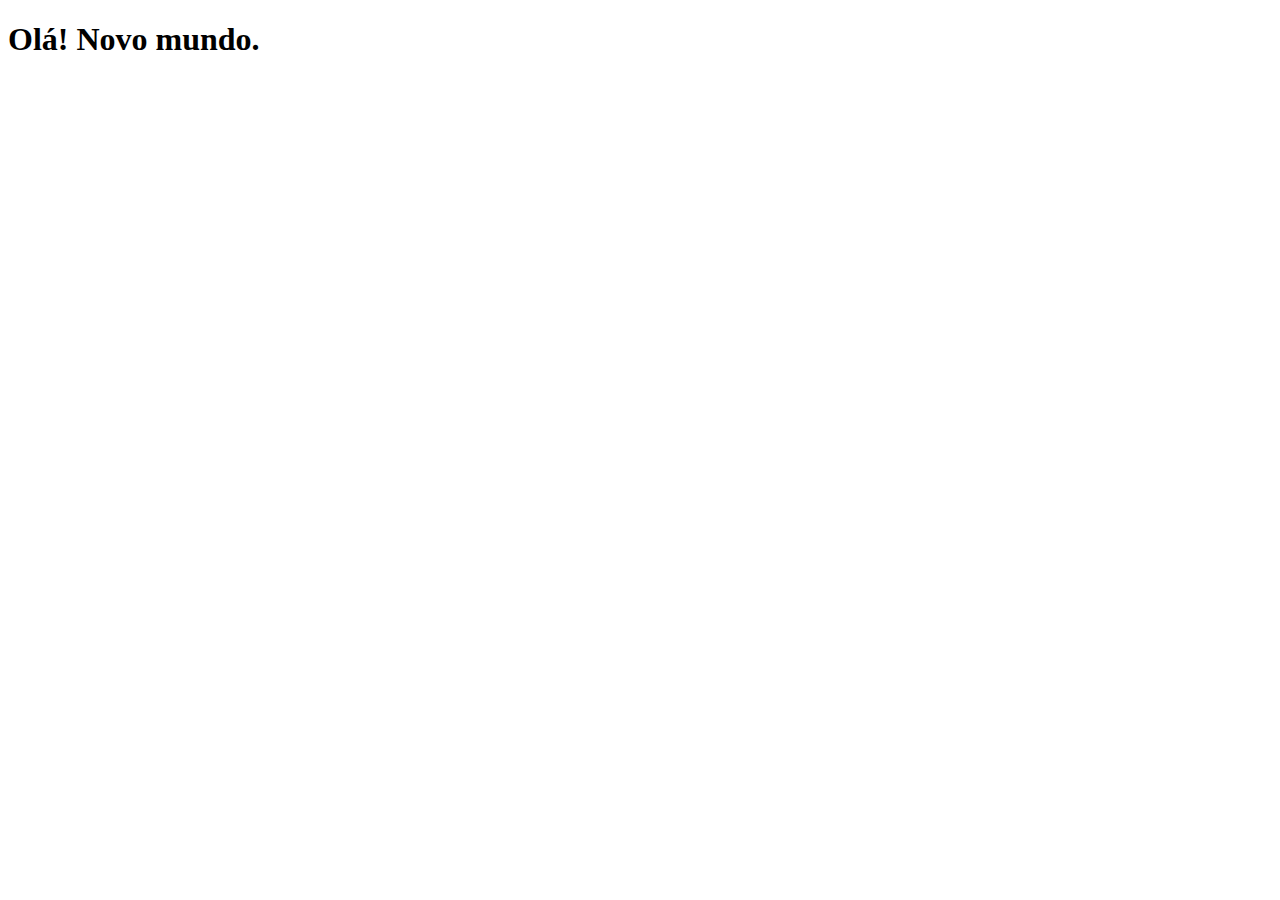
==== index.html @ 8614824b "inicioDoDesafio" ====
<!DOCTYPE html>
<html lang="pt-br">
<head>
    <meta charset="UTF-8">
    <meta http-equiv="X-UA-Compatible" content="IE=edge">
    <meta name="viewport" content="width=device-width, initial-scale=1.0">
    <title>projeto redes sociais</title>
    <link rel="shortcut icon" href="favicon.ico" type="image/x-icon">
</head>
<body>
    <h1>Olá! Novo mundo.</h1>
</body>
</html>
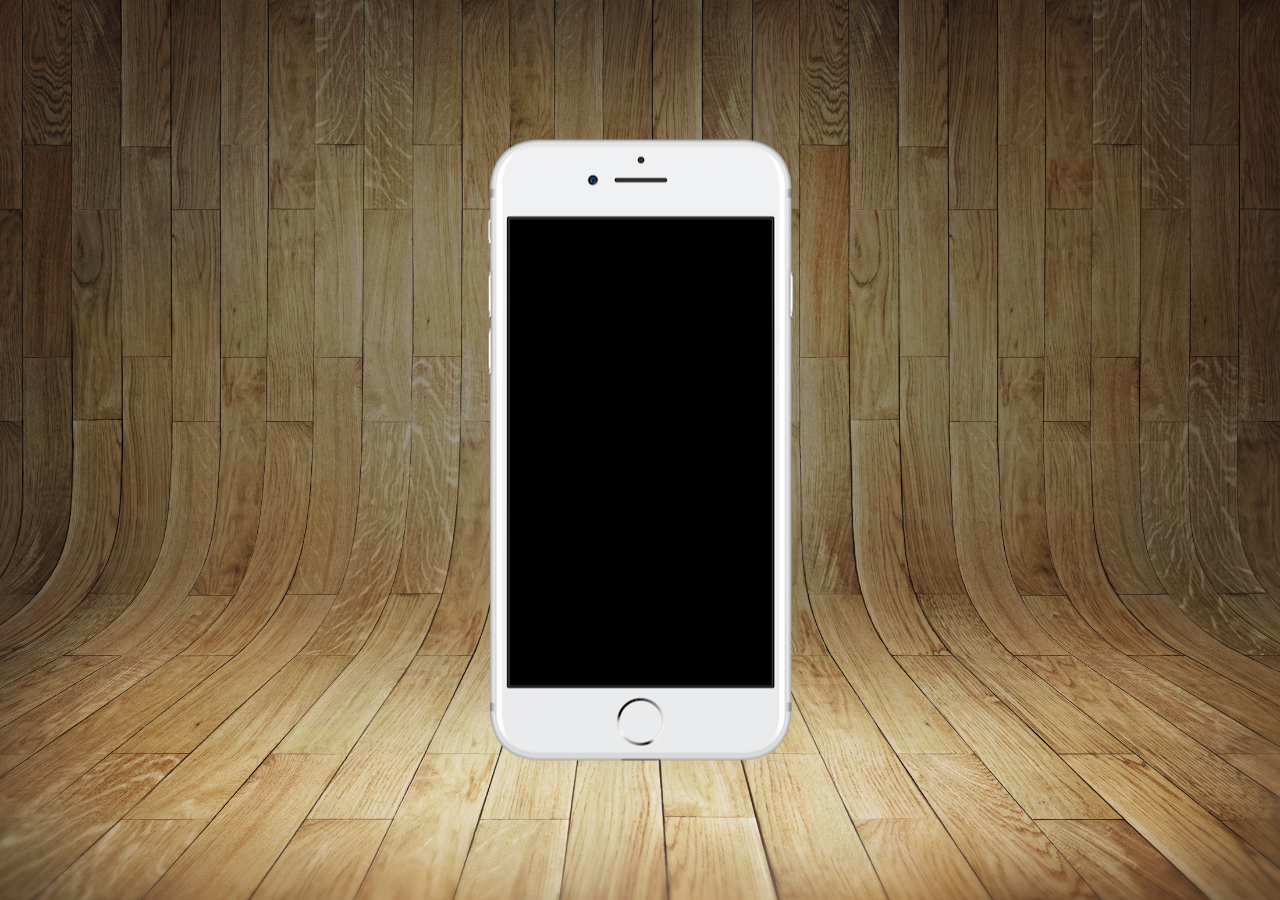
==== commit 88fa8e46: "iniciamosProjeto" ====
--- a/index.html
+++ b/index.html
@@ -6,8 +6,14 @@
     <meta name="viewport" content="width=device-width, initial-scale=1.0">
     <title>projeto redes sociais</title>
     <link rel="shortcut icon" href="favicon.ico" type="image/x-icon">
+    <link rel="stylesheet" href="estilos/style.css">
 </head>
 <body>
-    <h1>Olá! Novo mundo.</h1>
+    <main>
+        
+        <section id="telefone"></section>
+        <section id="redes-sociais"></section>
+    
+    </main>
 </body>
 </html>--- a/estilos/style.css
+++ b/estilos/style.css
@@ -0,0 +1,34 @@
+@charset "UTF-8";
+
+*{
+    margin: 0px;
+    border: 0px;
+    font-family: Arial, Helvetica, sans-serif;
+}
+
+html, body {
+    height: 100vp;
+    width: 100vw;
+    background-color: black;
+}
+
+body{
+    background: url(../imagens/fundo-madeira.jpg) no-repeat top center;
+    background-size: cover;
+    background-attachment: fixed;
+}
+
+main{
+    height: 100vh;
+    position: relative;
+}
+
+section#telefone{
+    height: 627px;
+    width: 310px;
+    position: absolute;
+    top: 50%;
+    left: 50%;
+    transform: translate(-50%, -50%);
+    background: url(../imagens/frame-iphone.png) no-repeat;
+}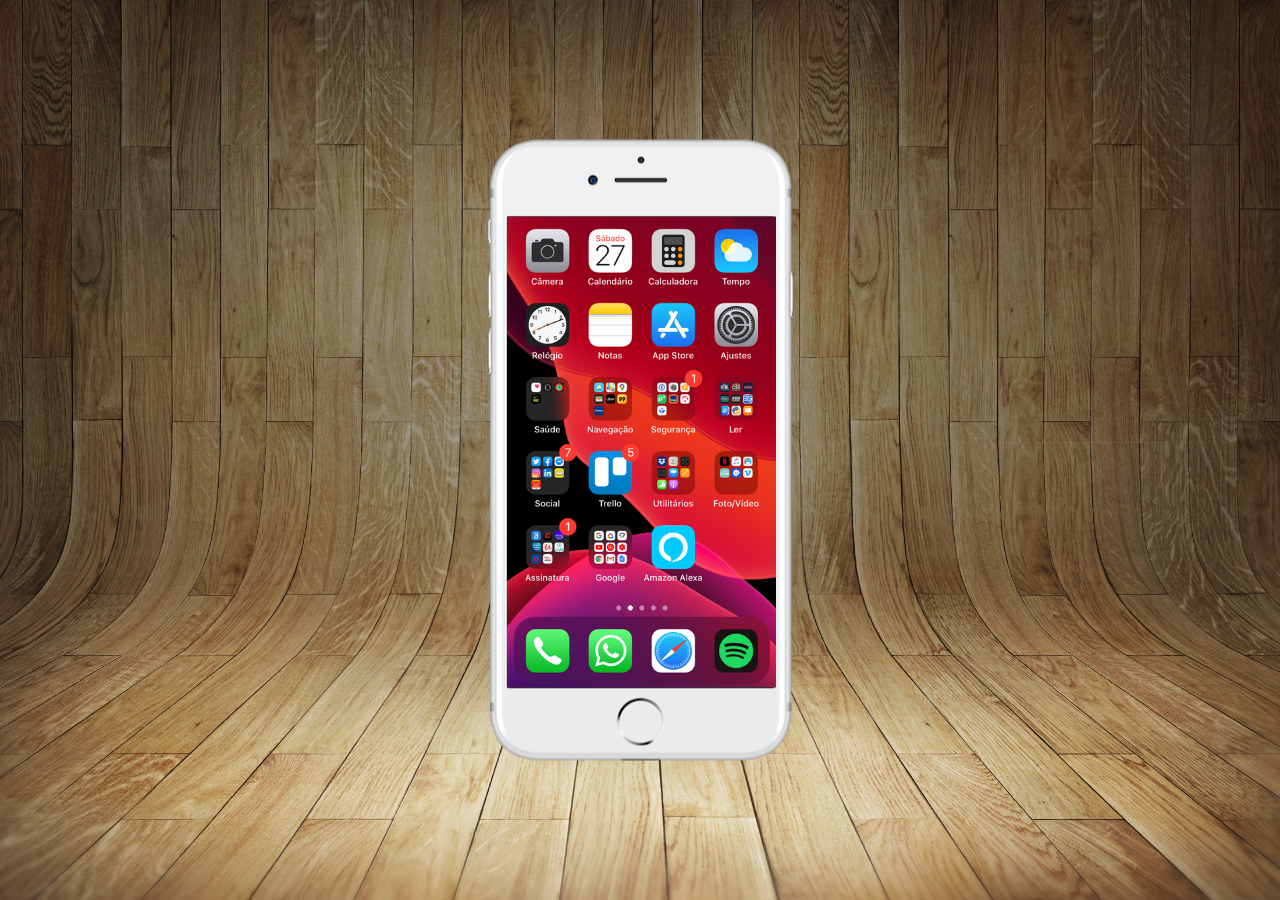
==== commit 753f414a: "pagNova" ====
--- a/index.html
+++ b/index.html
@@ -11,7 +11,9 @@
 <body>
     <main>
         
-        <section id="telefone"></section>
+        <section id="telefone">
+            <iframe src="home.html" name="tela" id="tela" frameborder="0"></iframe>
+        </section>
         <section id="redes-sociais"></section>
     
     </main>
--- a/estilos/style.css
+++ b/estilos/style.css
@@ -31,4 +31,12 @@
     left: 50%;
     transform: translate(-50%, -50%);
     background: url(../imagens/frame-iphone.png) no-repeat;
+}
+
+iframe#tela{
+    position: relative;
+    top: 80px;
+    left: 22px;
+    width: 269px;
+    height: 471px;
 }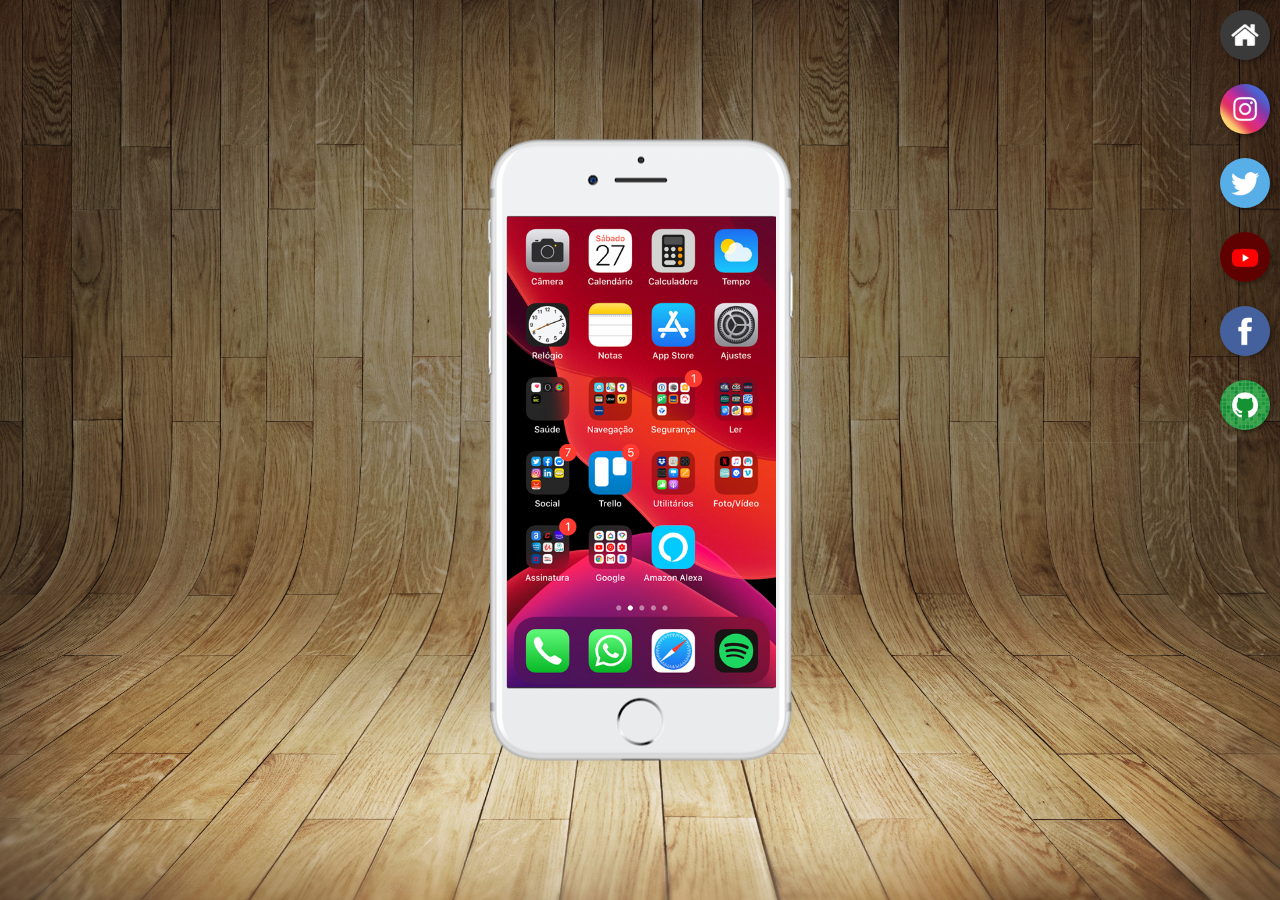
==== commit bbf99839: "botoes" ====
--- a/index.html
+++ b/index.html
@@ -12,9 +12,18 @@
     <main>
         
         <section id="telefone">
-            <iframe src="home.html" name="tela" id="tela" frameborder="0"></iframe>
+            <iframe src="home.html" name="tela" id="tela" frameborder="0"> 
+                Seu navegador não é compativel com isto.
+            </iframe>
         </section>
-        <section id="redes-sociais"></section>
+        <section id="redes-sociais">
+            <a href="#" target="tela"> <img src="imagens/logo-home.jpg" alt="home"></a><br>
+            <a href="#" target="tela"><img src="imagens/logo-instagram.jpg" alt="instagram"></a><br>
+            <a href="#" target="tela"><img src="imagens/logo-twitter.jpg" alt="twitter"></a><br>
+            <a href="#" target="tela"><img src="imagens/logo-youtube.jpg" alt="youtube"></a><br>
+            <a href="#" target="tela"><img src="imagens/logo-facebook.jpg" alt="facebook"></a><br>
+            <a href="#" target="tela"><img src="imagens/logo-github.jpg" alt="github"></a>
+        </section>
     
     </main>
 </body>
--- a/estilos/style.css
+++ b/estilos/style.css
@@ -33,6 +33,26 @@
     background: url(../imagens/frame-iphone.png) no-repeat;
 }
 
+section#redes-sociais{
+    text-align: right;
+}
+
+section#redes-sociais img:hover{
+    box-shadow: 3px 3px 7px rgba(255, 255, 255, 0.336);
+    border: 2px solid rgba(255, 255, 255, 0.918);
+    transform: translate(-3px, -3px);
+    transition: transform 0.3s, border 0.1s;
+}
+
+section#redes-sociais img{
+    width: 50px;
+    height: 50px;
+    margin: 10px;
+    border-radius: 50%;
+    box-shadow: 2px 2px 5px rgba(0, 0, 0, 0.377);
+    box-sizing: border-box;
+}
+
 iframe#tela{
     position: relative;
     top: 80px;
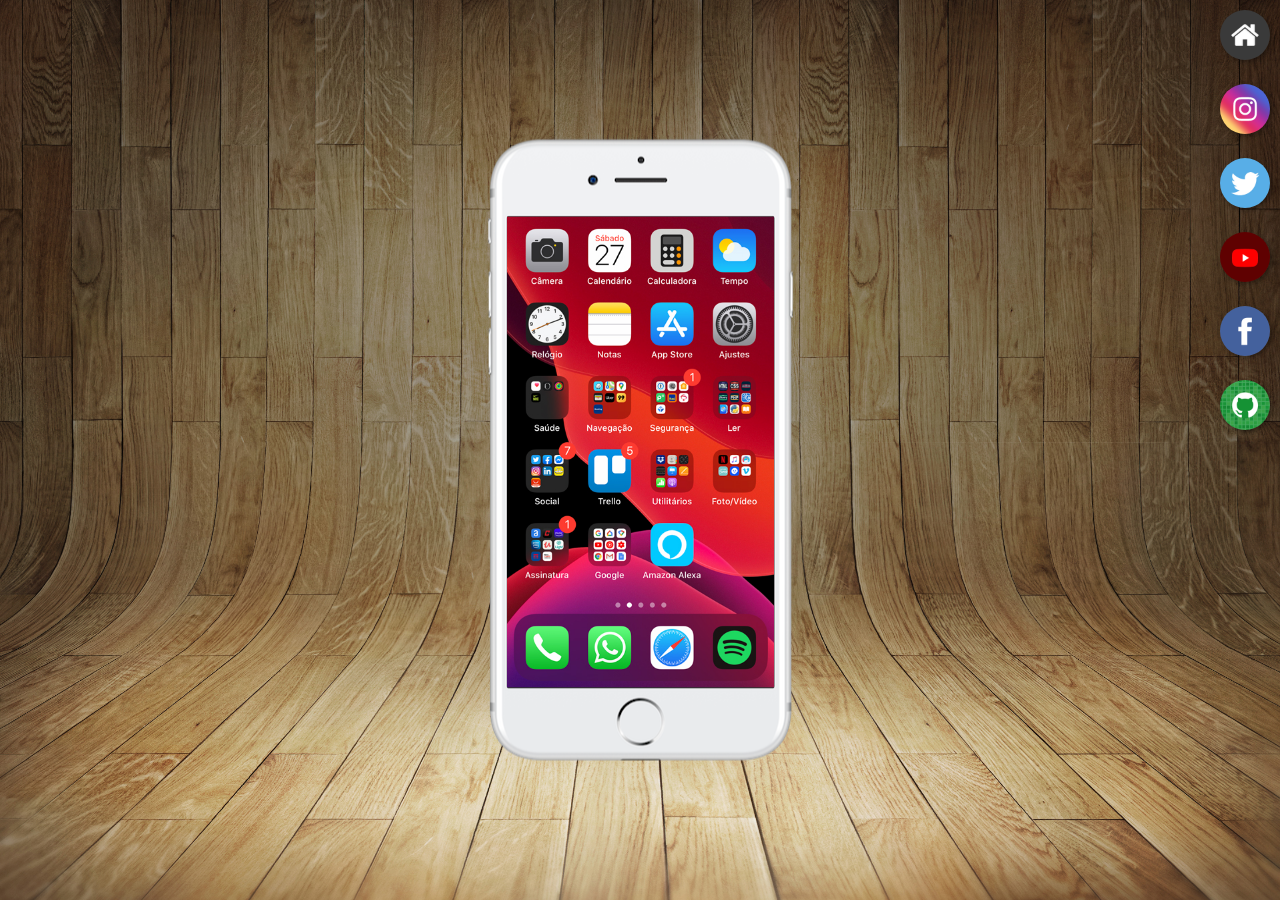
==== commit ffa8a7cd: "link-sociais" ====
--- a/index.html
+++ b/index.html
@@ -17,12 +17,12 @@
             </iframe>
         </section>
         <section id="redes-sociais">
-            <a href="#" target="tela"> <img src="imagens/logo-home.jpg" alt="home"></a><br>
-            <a href="#" target="tela"><img src="imagens/logo-instagram.jpg" alt="instagram"></a><br>
-            <a href="#" target="tela"><img src="imagens/logo-twitter.jpg" alt="twitter"></a><br>
-            <a href="#" target="tela"><img src="imagens/logo-youtube.jpg" alt="youtube"></a><br>
-            <a href="#" target="tela"><img src="imagens/logo-facebook.jpg" alt="facebook"></a><br>
-            <a href="#" target="tela"><img src="imagens/logo-github.jpg" alt="github"></a>
+            <a href="home.html" target="tela"> <img src="imagens/logo-home.jpg" alt="home"></a><br>
+            <a href="instagram.html" target="tela"><img src="imagens/logo-instagram.jpg" alt="instagram"></a><br>
+            <a href="twitter.html" target="tela"><img src="imagens/logo-twitter.jpg" alt="twitter"></a><br>
+            <a href="youtube.html" target="tela"><img src="imagens/logo-youtube.jpg" alt="youtube"></a><br>
+            <a href="facebook.html" target="tela"><img src="imagens/logo-facebook.jpg" alt="facebook"></a><br>
+            <a href="github.html" target="tela"><img src="imagens/logo-github.jpg" alt="github"></a>
         </section>
     
     </main>
--- a/estilos/style.css
+++ b/estilos/style.css
@@ -57,6 +57,6 @@
     position: relative;
     top: 80px;
     left: 22px;
-    width: 269px;
+    width: 267px;
     height: 471px;
 }